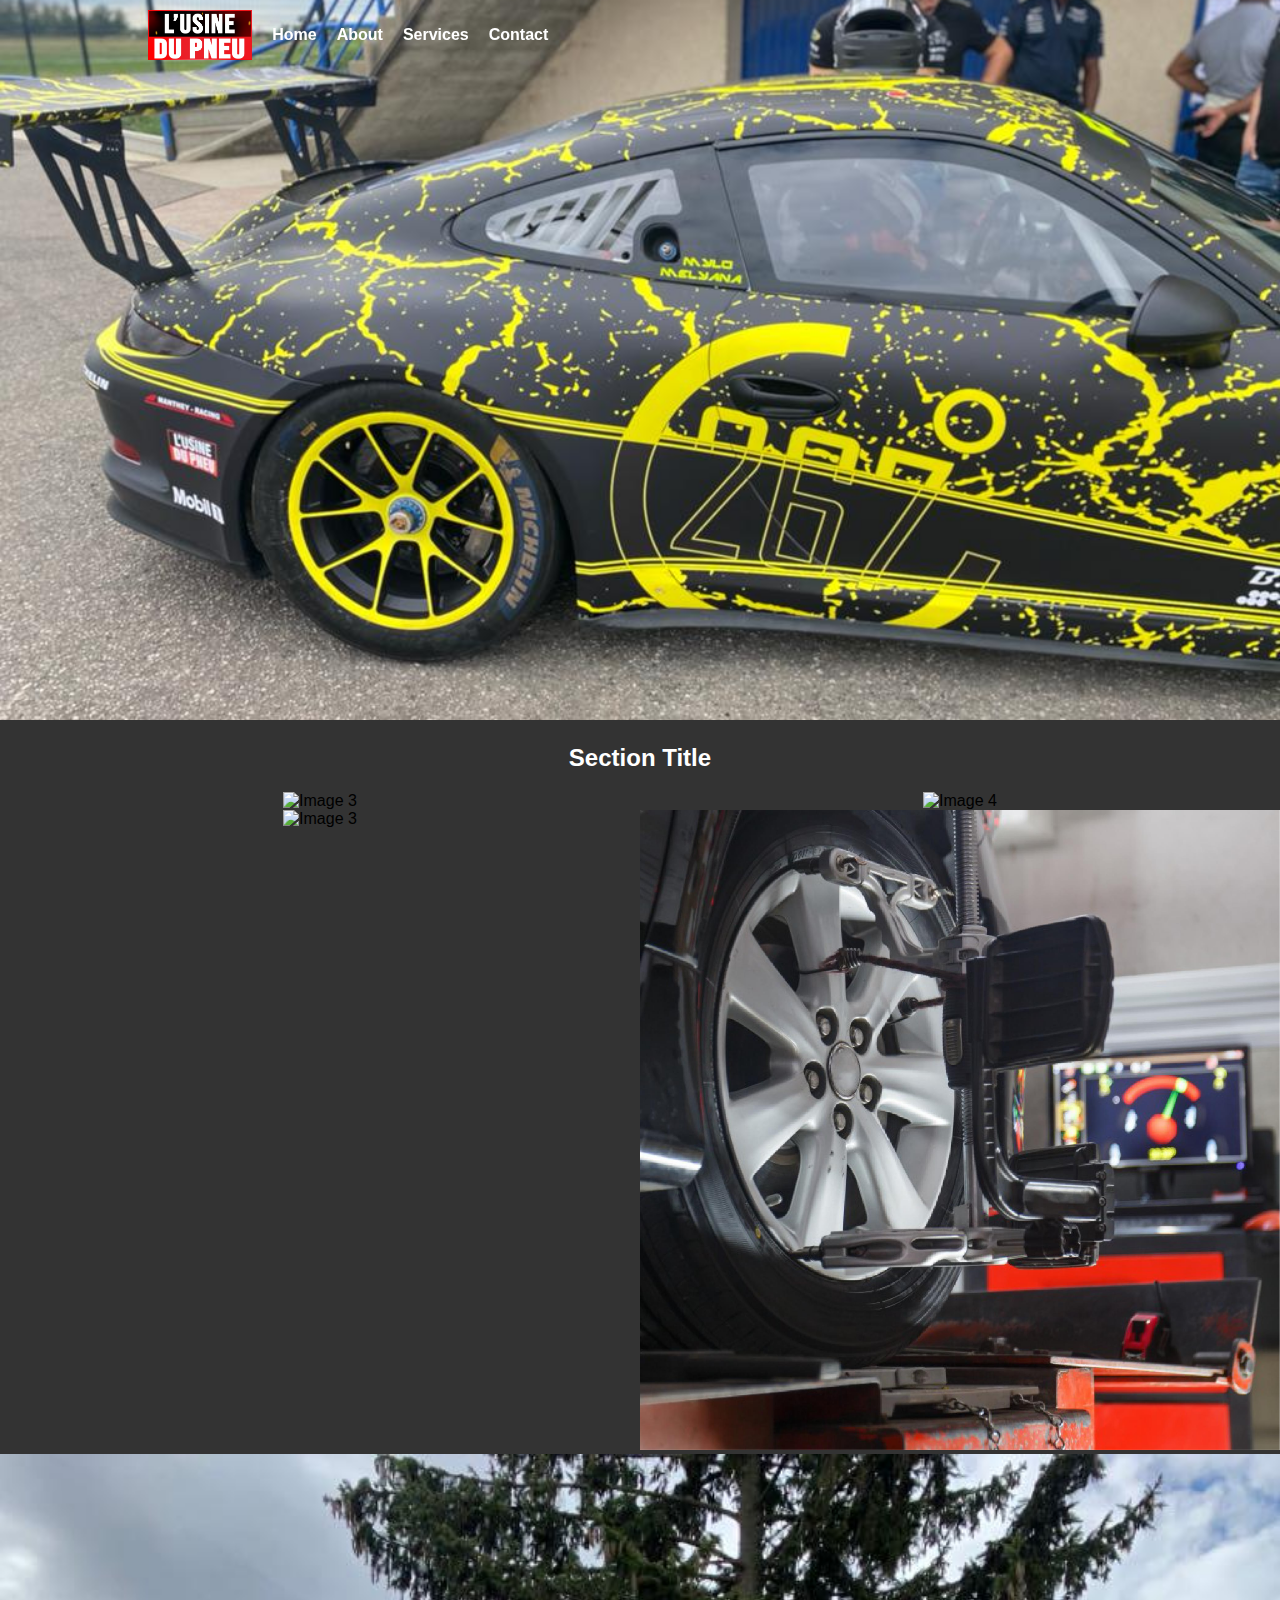
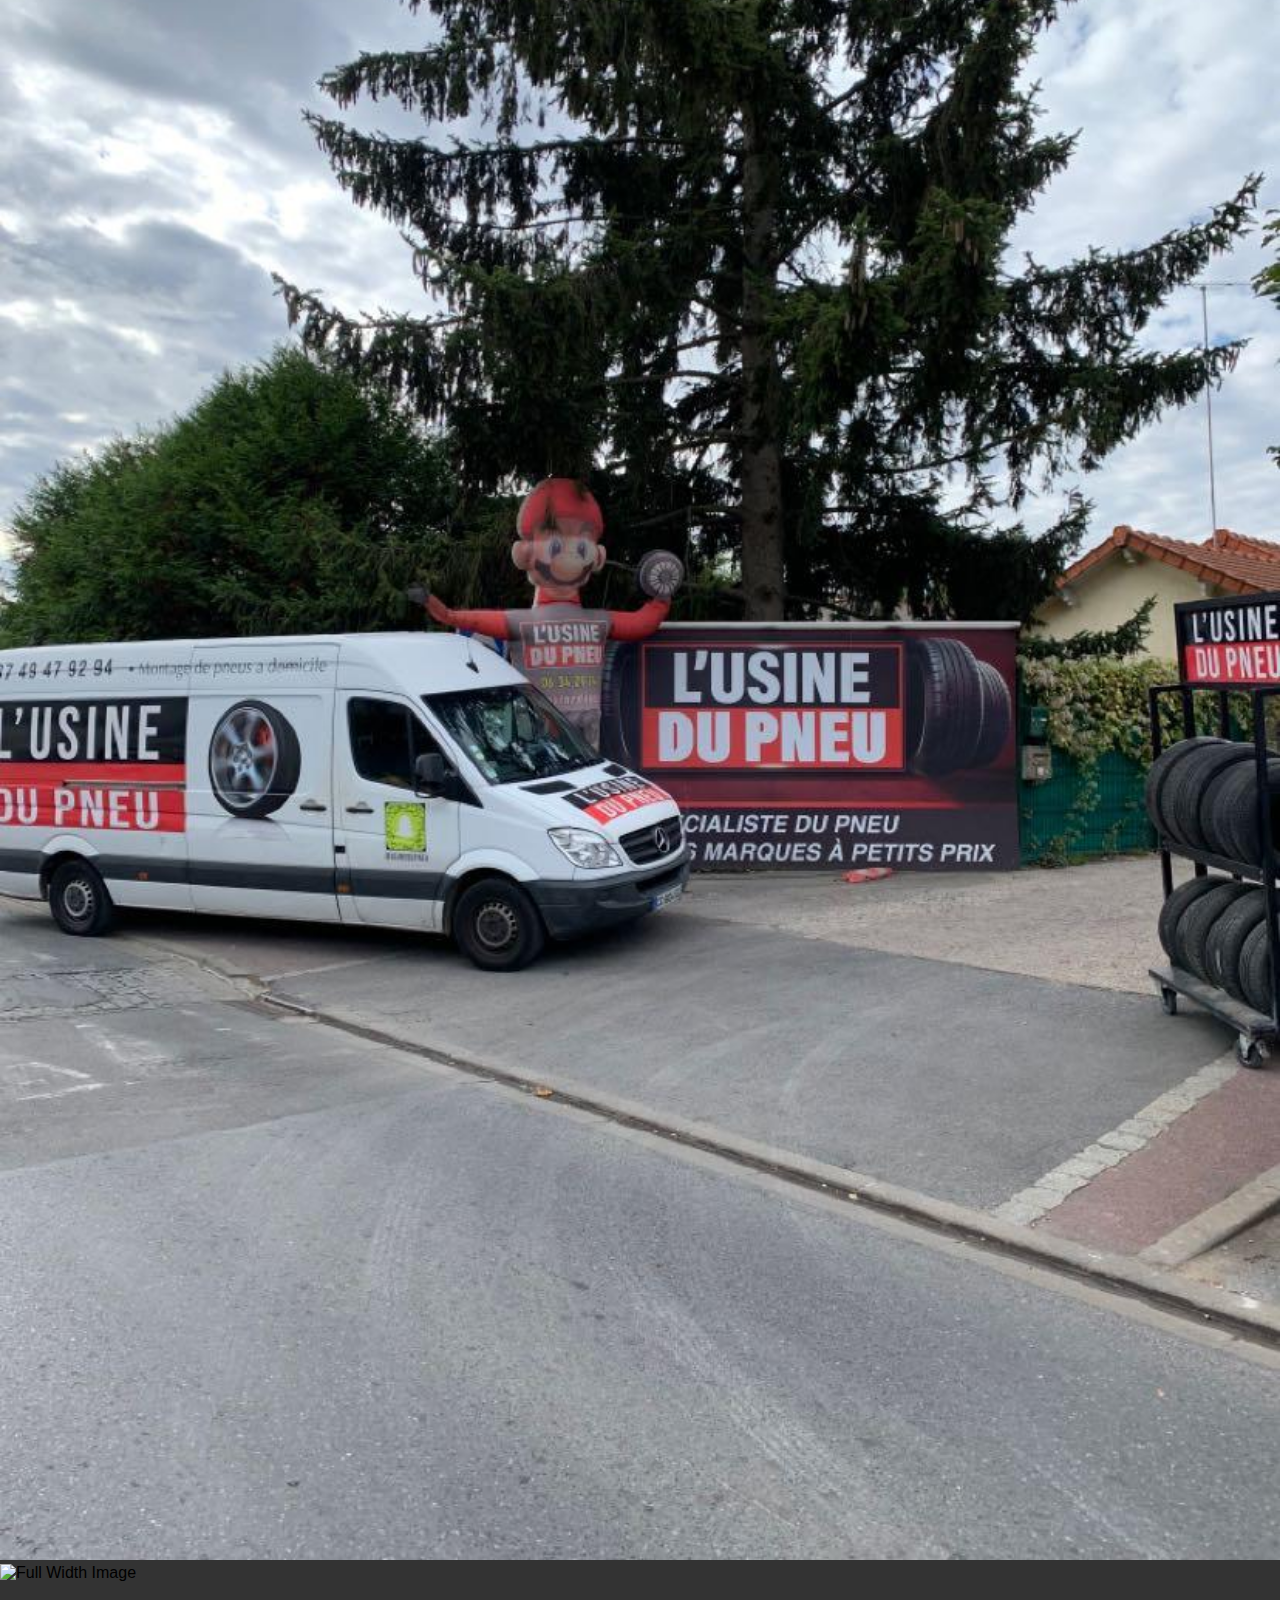
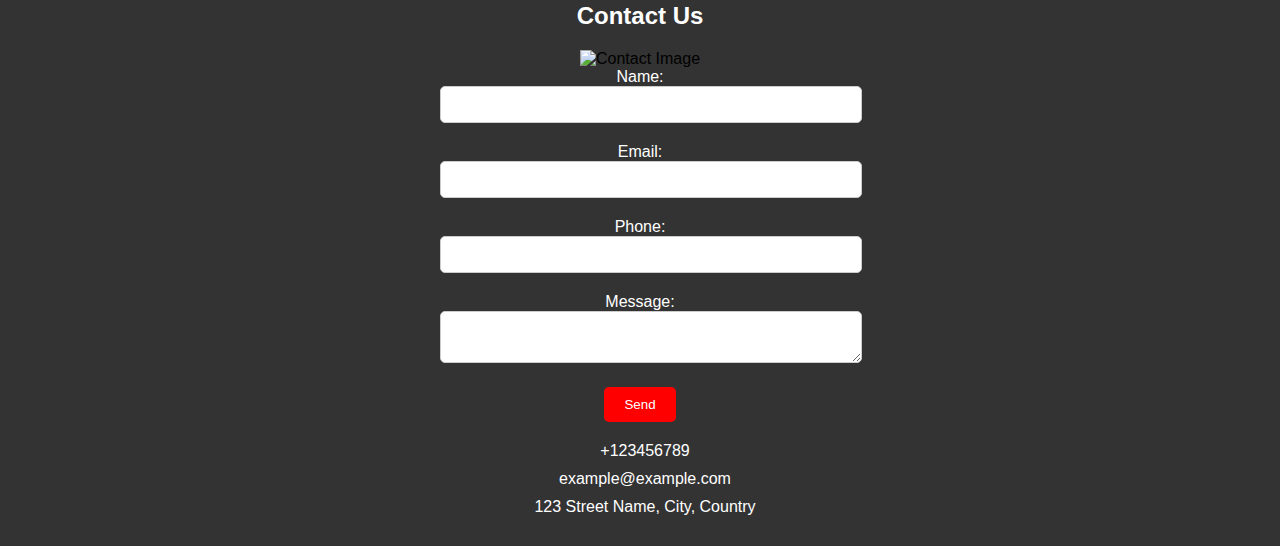
==== index.html @ d8e9148c "first version" ====
<!DOCTYPE html>
<html lang="fr">
<head>
  <meta charset="UTF-8">
  <meta name="viewport" content="width=device-width, initial-scale=1.0">
  <title>Your Website Title</title>
  <link rel="stylesheet" href="styles.css">

</head>
<body>
    <header class="navbar">
        <div class="logo">
          <img src="img\logo.png" alt="Logo">
        </div>
        <nav class="navbar-menu">
          <ul>
            <li><a href="#">Home</a></li>
            <li><a href="#">About</a></li>
            <li><a href="#">Services</a></li>
            <li><a href="#">Contact</a></li>
          </ul>
        </nav>
        <div class="hamburger">
          <div class="bar"></div>
          <div class="bar"></div>
          <div class="bar"></div>
        </div>
      </header>

      
      <div class="slideshow-container">
        <div class="slide fade">
          <img src="img\img2.jpg" class="slide-image" alt="Slide 1">
          <div class="text">Caption Text 1</div>
        </div>
      
        <div class="slide fade">
          <img src="img\tires.jpg" class="slide-image" alt="Slide 1">
          <div class="text">Caption Text 2</div>
        </div>
      
        <div class="slide fade">
          <img src="img\equipe.jpg" class="slide-image" alt="Slide 1">
          <div class="text">Caption Text 3</div>
        </div>
      </div>
      

<section class="two-column-section">
  <h2 class="section-title">Section Title</h2>
  <div class="row">
    <div class="column">
      <img src="img\equi.jpg" alt="Image 3">
      <div class="text">Text for Image 3</div>
    </div>
    <div class="column">
      <img src="img\mont.jpg" alt="Image 4">
      <div class="text">Text for Image 4</div>
    </div>
  </div>
  <div class="row">
    <div class="column">
      <img src="img\meche.jpg" alt="Image 3">
      <div class="text">Text for Image 3</div>
    </div>
    <div class="column">
      <img src="img\geo.jpg" alt="Image 4">
      <div class="text">Text for Image 4</div>
    </div>
  </div>
</section>

<section class="full-width-section">
  <div class="image-container">
    <img src="img\entre.jpg" alt="Full Width Image">
    <div class="black-square">
      <div class="tiny-circle"></div>
      <div class="text">Tiny Littldsadase Text</div>
    </div>
  </div>
</section>

<section class="full-width-section">
    <div class="image-container">
      <img src="img\img4.jpg" alt="Full Width Image">


    </div>
  </section>

<section class="contact-section">
  <h2 class="section-title">Contact Us</h2>
  <div class="image-container">
    <img src="contact-image.jpg" alt="Contact Image">
  </div>
  <form class="contact-form">
    <div class="form-group">
      <label for="name">Name:</label>
      <input type="text" id="name" name="name" required>
    </div>
    <div class="form-group">
      <label for="email">Email:</label>
      <input type="email" id="email" name="email" required>
    </div>
    <div class="form-group">
      <label for="phone">Phone:</label>
      <input type="tel" id="phone" name="phone">
    </div>
    <div class="form-group">
      <label for="message">Message:</label>
      <textarea id="message" name="message" required></textarea>
    </div>
    <button type="submit" class="send-button">Send</button>
  </form>
</section>

<section class="contact-center">
  <div class="contact-item">
    <i class="fas fa-phone"></i>
    <span>+123456789</span>
  </div>
  <div class="contact-item">
    <i class="fas fa-envelope"></i>
    <span>example@example.com</span>
  </div>
  <div class="contact-item">
    <i class="fas fa-map-marker-alt"></i>
    <span>123 Street Name, City, Country</span>
  </div>
</section>

<script src="script.js"></script>
</body>
</html>
---- styles.css ----
/* General styles */
body {
    margin: 0;
    font-family: Arial, sans-serif;
    background-color: #333; /* Dark background color */
  }


/* Navbar styles */
.navbar {
  position: fixed;
  top: 0;
  left: 10%;
  width: 100%;
  display: flex;
  align-items: center;
  background-color: transparent;
  padding: 10px 20px;
  z-index: 1000;
}

.navbar-menu ul {
  list-style: none;
  margin: 0;
  padding: 0;
  display: flex;
  align-items: center; /* Center menu items vertically */
}

.navbar-menu ul li {
  margin-right: 20px;
  opacity: 0; /* Initially hidden */
  transform: translateY(20px); /* Initially positioned slightly below */
  transition: opacity 0.5s ease, transform 0.5s ease;
}

.navbar-menu ul li:last-child {
  margin-right: 0;
}

.navbar-menu ul li a {
  text-decoration: none;
  color: white;
  font-weight: bold;
}

.logo {
  display: flex;
  align-items: center;
}

.logo img {
  max-height: 50px; /* Adjust as needed */
  margin-right: 20px; /* Adjust space between logo and menu items */
}

/* Hamburger menu styles */
.hamburger {
  display: none; /* Initially hidden */
  cursor: pointer;
}

.bar {
  width: 25px;
  height: 3px;
  background-color: white;
  margin: 5px 0;
}

/* Animation for menu text */
.navbar-menu ul li {
  opacity: 1; /* Show the menu item */
  transform: translateY(0); /* Move the menu item to its original position */
}






/* Hide all slides by default */
.slide {
  display: none;
  position: relative;
  overflow: hidden; /* Crop the height of the images */
}

/* Center the text vertically and horizontally */
.text {
  position: absolute;
  top: 50%; /* Initially position the text at the center vertically */
  left: 50%;
  transform: translate(-50%, 50%); /* Initially position the text at the center horizontally */
  color: white;
  text-align: center;
  font-size: 24px; /* Set the font size to be larger */
  opacity: 0; /* Initially hide the text */
  transition: transform 0.5s ease, opacity 0.5s ease; /* Add transition for smooth animation */
}

.slide.active .text {
  transform: translate(-50%, -50%); /* Move the text to the center */
  opacity: 1; /* Make the text visible */
}

.slide-image {
  width: 100%;
  height: auto; /* Ensure images maintain aspect ratio */
  object-fit: cover; /* Cover the entire slide while maintaining aspect ratio */
  max-height: 80vh; /* Set a maximum height for the slide as a percentage of the viewport height */
}

/* Fade animation */
.fade {
  animation-name: fade;
  animation-duration: 1.5s;
}

@keyframes fade {
  from {
    opacity: 0.4;
  }
  to {
    opacity: 1;
  }
}







  
  /* Styles for two-column-section */
  .two-column-section {
    text-align: center;
  }
  
  .section-title {
    color: white;
  }
  
  .row {
    display: flex;
    justify-content: center;
  }
  
  .column {
    flex: 0 0 50%; /* Each column takes 50% of the width */
    position: relative;
    overflow: hidden;
  }
  
  .column img {
    width: 100%;
    height: auto;
    transition: transform 0.5s ease;
  }
  
  .text {
    position: absolute;
    bottom: 20px; /* Adjust as needed */
    left: 50%;
    transform: translateX(-50%);
    color: white;
    font-size: 18px;
  }
  
  .column:hover img {
    transform: scale(1.1); /* Zoom effect on hover */
  }
  
  /* Styles for full-width-section */
  .full-width-section {
    position: relative;
    width: 100%;
    overflow: hidden;
  }
  
  .image-container {
    position: relative;
    width: 100%;
  }
  
  .image-container img {
    width: 100%;
    height: auto;
    transition: transform 0.5s ease;
  }
  
  .black-square {
    position: absolute;
    top: 20px;
    right: 20px;
    background-color: rgba(0, 0, 0, 0.5);
    color: white;
    padding: 10px;
    display: none; /* Initially hidden */
  }
  
  .tiny-circle {
    width: 20px;
    height: 20px;
    background-color: white;
    border-radius: 50%;
  }
  
  .text {
    font-size: 14px;
    margin-left: 5px;
  }
  
  .animate {
    animation: zoom-out 1s ease forwards, fade-in 1s ease forwards;
  }
  
  @keyframes zoom-out {
    0% {
      transform: scale(1);
    }
    100% {
      transform: scale(1.1);
    }
  }
  
  @keyframes fade-in {
    0% {
      opacity: 0;
    }
    100% {
      opacity: 1;
    }
  }
  
  /* Styles for contact-section */
  .contact-section {
    text-align: center;
  }
  
  .contact-form {
    max-width: 400px; /* Adjust as needed */
    margin: 0 auto;
  }
  
  .form-group {
    margin-bottom: 20px;
  }
  
  label {
    display: block;
    color: white;
  }
  
  input[type="text"],
  input[type="email"],
  input[type="tel"],
  textarea {
    width: 100%;
    padding: 10px;
    border: 1px solid #ccc;
    border-radius: 5px;
  }
  
  .send-button {
    background-color: red;
    color: white;
    padding: 10px 20px;
    border: none;
    border-radius: 5px;
    cursor: pointer;
    transition: background-color 0.3s ease;
  }
  
  .send-button:hover {
    background-color: darkred;
  }
  
  /* Styles for contact-center */
  .contact-center {
    text-align: center;
    color: white;
    background-color: #333; /* Dark background color */
    padding: 20px 0;
  }
  
  .contact-item {
    margin-bottom: 10px;
  }
  
  .contact-item i {
    margin-right: 10px;
  }
  
  .contact-item span {
    font-size: 16px;
  }
  /* General styles */

/* Add these styles for small screen sizes (up to 768px) */
@media only screen and (max-width: 768px) {
  .two-column-section .column {
    flex: 0 0 100%; /* Each column takes 100% of the width */
  }
}

/* Add these styles for extra small screen sizes (up to 576px) */
@media only screen and (max-width: 576px) {
  .contact-form {
    max-width: 90%; /* Adjust as needed */
  }
}
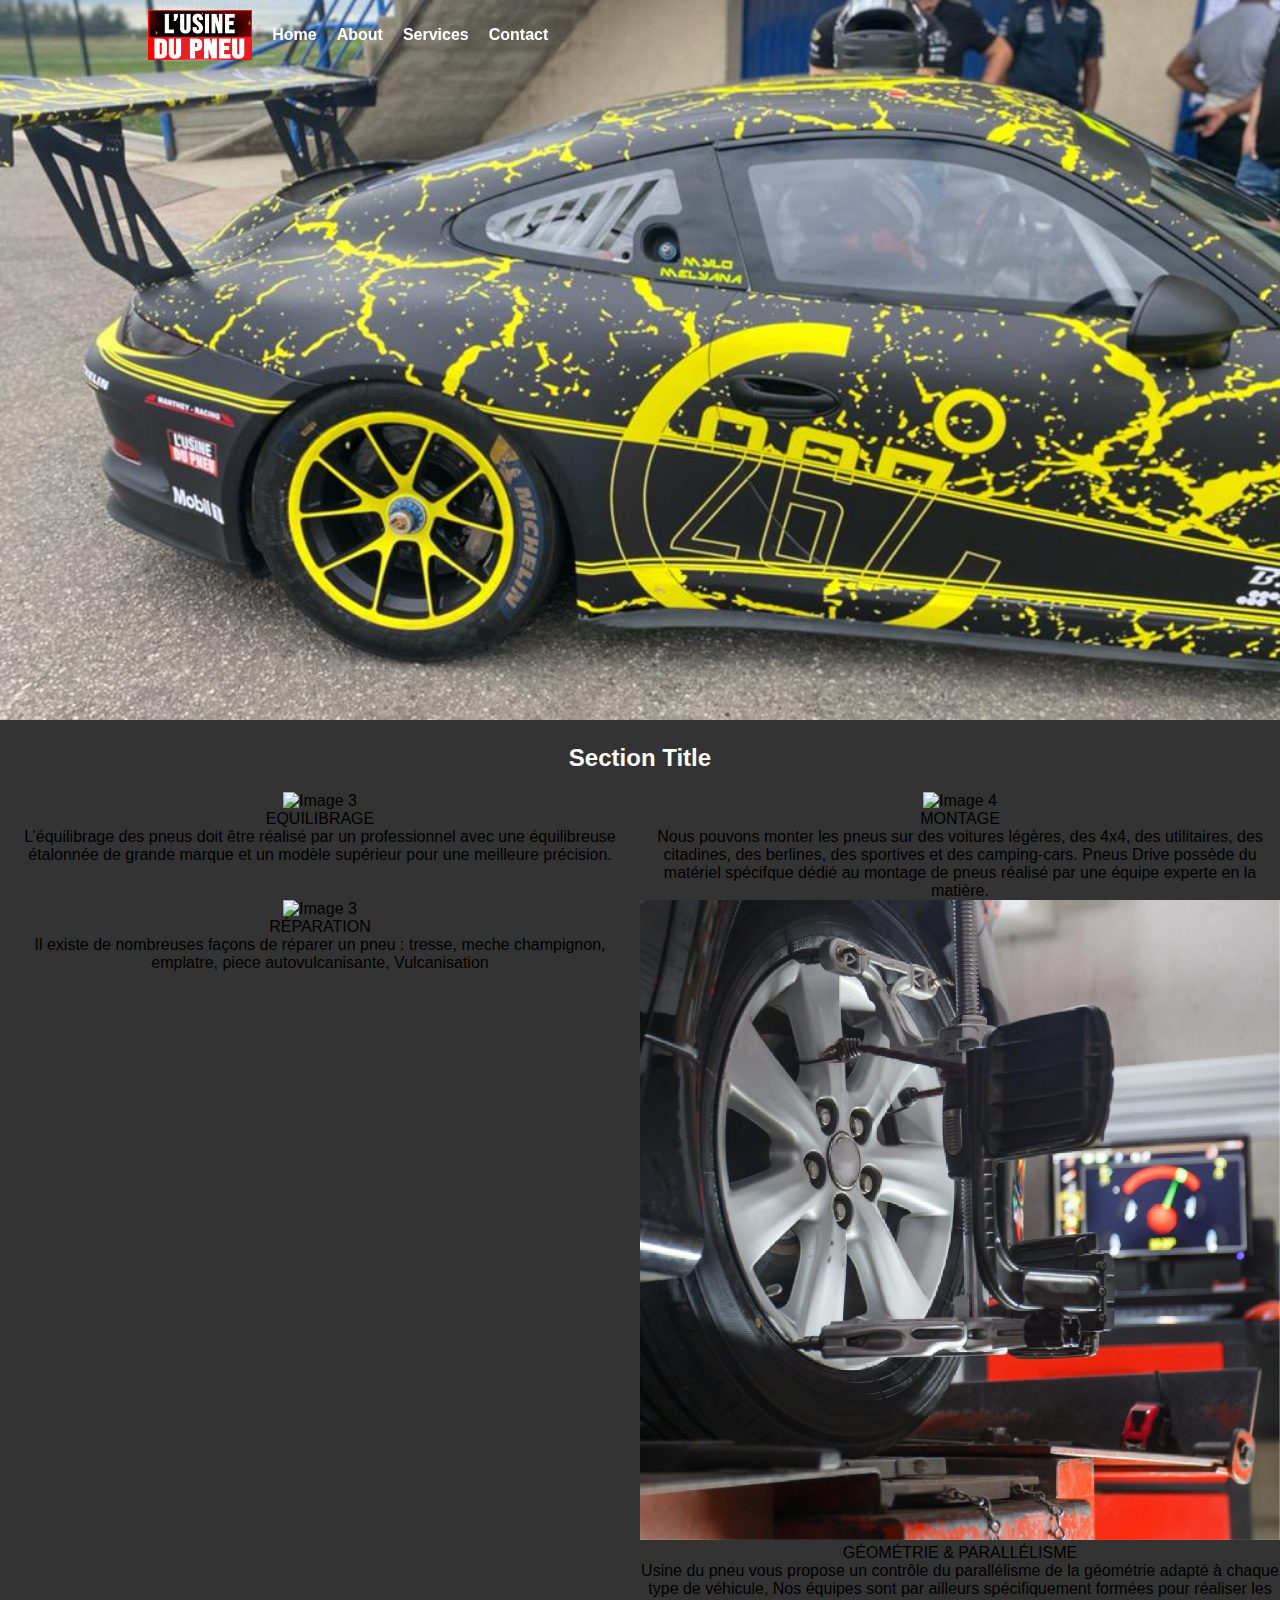
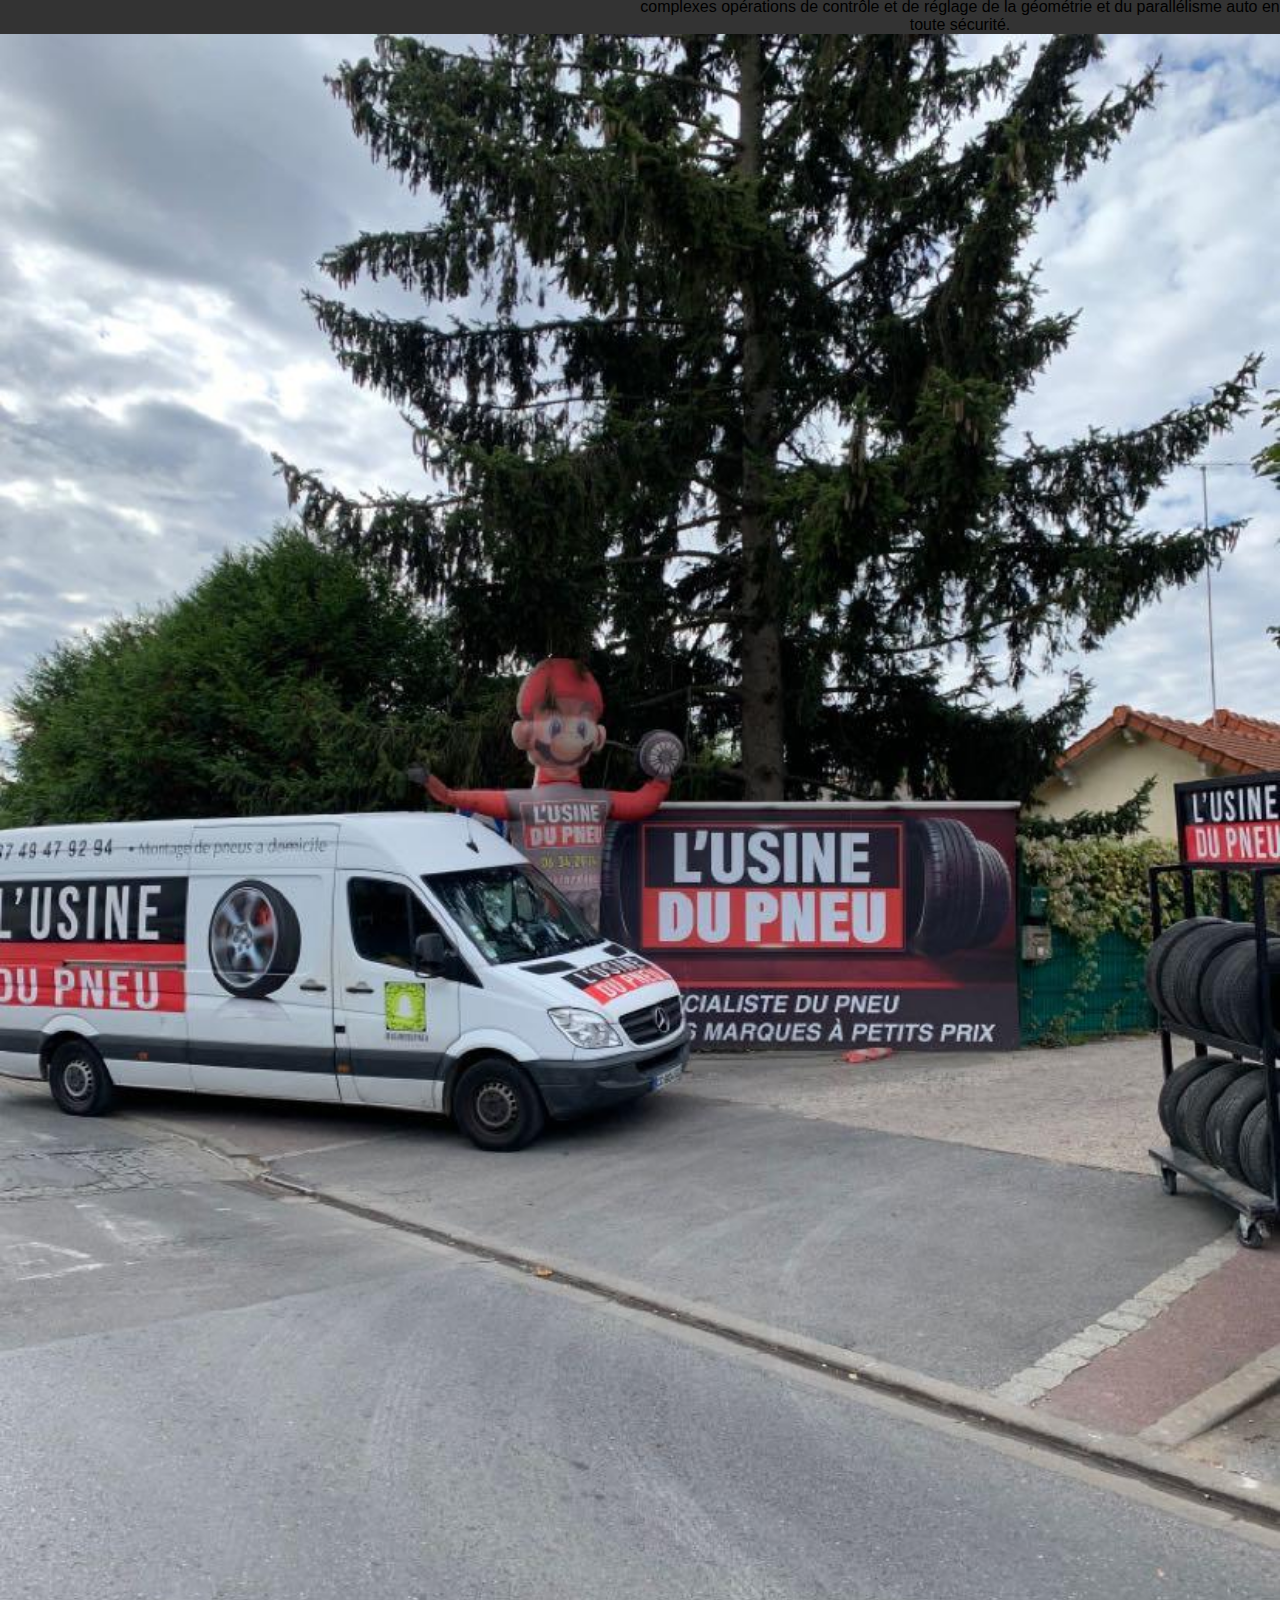
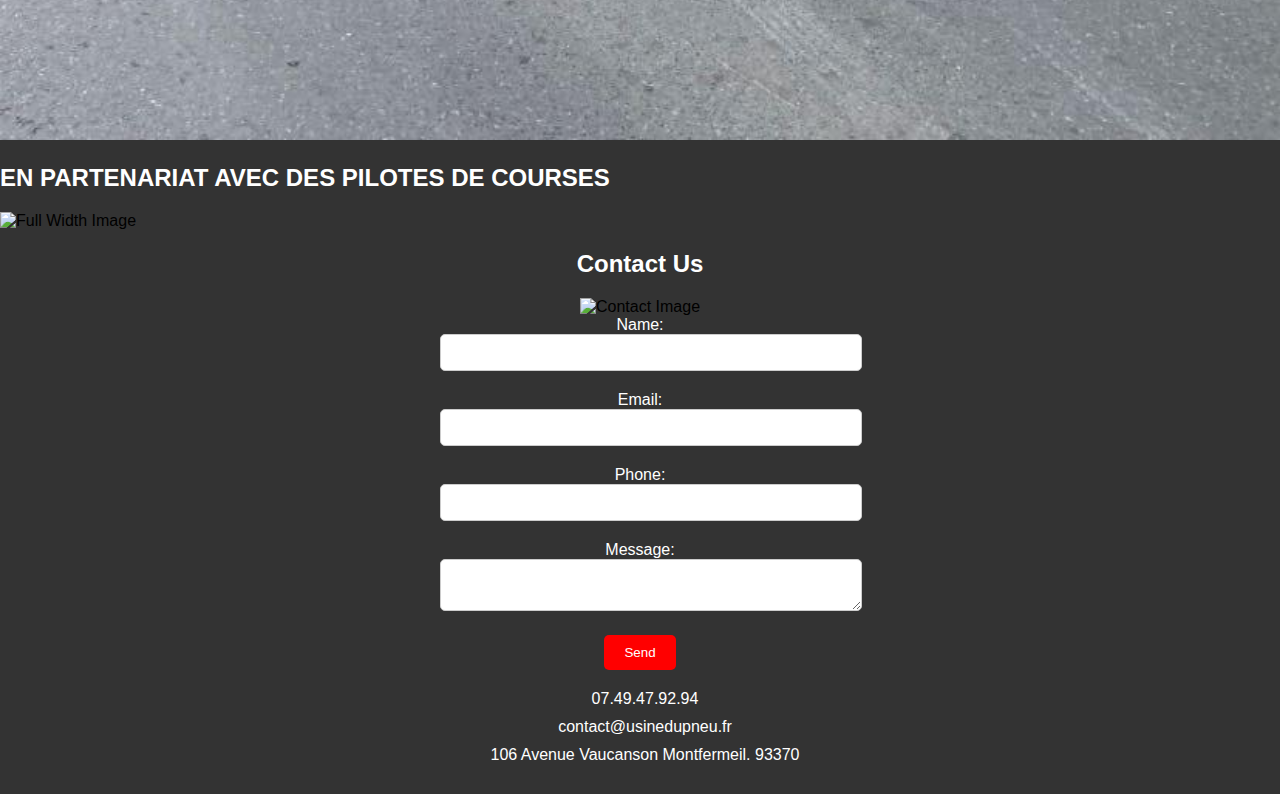
==== commit 78f8cb68: "almost ready" ====
--- a/index.html
+++ b/index.html
@@ -31,17 +31,18 @@
       <div class="slideshow-container">
         <div class="slide fade">
           <img src="img\img2.jpg" class="slide-image" alt="Slide 1">
-          <div class="text">Caption Text 1</div>
+          <div class="text">TOUT TYPES DE PNEU CITADINE,
+            BERLINE, SUV, SPORTIF, UTILITAIRE</div>
         </div>
       
         <div class="slide fade">
           <img src="img\tires.jpg" class="slide-image" alt="Slide 1">
-          <div class="text">Caption Text 2</div>
+          <div class="text">BESOIN DE CHANGER VOS PNEUS?</div>
         </div>
       
         <div class="slide fade">
           <img src="img\equipe.jpg" class="slide-image" alt="Slide 1">
-          <div class="text">Caption Text 3</div>
+          <div class="text">UNE ÉQUIPE EXPÉRIMENTÉ</div>
         </div>
       </div>
       
@@ -51,35 +52,48 @@
   <div class="row">
     <div class="column">
       <img src="img\equi.jpg" alt="Image 3">
-      <div class="text">Text for Image 3</div>
+      <div class="text2">EQUILIBRAGE</div>
+      <div class="text3">L’équilibrage des pneus doit être réalisé par un professionnel avec une équilibreuse étalonnée de grande
+        marque et un modèle supérieur pour une meilleure précision.</div>
     </div>
     <div class="column">
       <img src="img\mont.jpg" alt="Image 4">
-      <div class="text">Text for Image 4</div>
+      <div class="text2">MONTAGE</div>
+      <div class="text3">Nous pouvons monter les pneus sur des voitures légères, des 4x4, des utilitaires, des citadines, des berlines,
+        des sportives et des camping-cars. Pneus Drive possède du matériel spécifque dédié au montage de pneus
+        réalisé par une équipe experte en la matière.</div>
     </div>
   </div>
   <div class="row">
     <div class="column">
       <img src="img\meche.jpg" alt="Image 3">
-      <div class="text">Text for Image 3</div>
+      <div class="text2">RÉPARATION</div>
+      <div class="text3">Il existe de nombreuses façons de réparer un pneu : tresse, meche champignon, emplatre, piece
+        autovulcanisante, Vulcanisation</div>
     </div>
     <div class="column">
       <img src="img\geo.jpg" alt="Image 4">
-      <div class="text">Text for Image 4</div>
+      <div class="text2">GÉOMÉTRIE & PARALLÉLISME</div>
+      <div class="text3">Usine du pneu vous propose un contrôle du parallélisme de la géométrie adapté à chaque type de véhicule,
+        Nos équipes sont par ailleurs spécifiquement formées pour réaliser les complexes opérations de contrôle et
+        de réglage de la géométrie et du parallélisme auto en toute sécurité.</div>
     </div>
   </div>
 </section>
+
 
 <section class="full-width-section">
   <div class="image-container">
     <img src="img\entre.jpg" alt="Full Width Image">
     <div class="black-square">
       <div class="tiny-circle"></div>
-      <div class="text">Tiny Littldsadase Text</div>
+      <div class="text4">ON VIENT CHEZ VOUS!</div>
+      <div class="text5"> Nos équipes se déplacent chez vous ou à votre bureau, il suffit de prendre rendez-vous .</div>
     </div>
   </div>
 </section>
 
+<h2 class="section-title">EN PARTENARIAT AVEC DES PILOTES DE COURSES</h2>
 <section class="full-width-section">
     <div class="image-container">
       <img src="img\img4.jpg" alt="Full Width Image">
@@ -117,15 +131,15 @@
 <section class="contact-center">
   <div class="contact-item">
     <i class="fas fa-phone"></i>
-    <span>+123456789</span>
+    <span>07.49.47.92.94</span>
   </div>
   <div class="contact-item">
     <i class="fas fa-envelope"></i>
-    <span>example@example.com</span>
+    <span>contact@usinedupneu.fr</span>
   </div>
   <div class="contact-item">
     <i class="fas fa-map-marker-alt"></i>
-    <span>123 Street Name, City, Country</span>
+    <span> 106 Avenue Vaucanson Montfermeil. 93370</span>
   </div>
 </section>
 
--- a/styles.css
+++ b/styles.css
@@ -93,7 +93,8 @@
   transform: translate(-50%, 50%); /* Initially position the text at the center horizontally */
   color: white;
   text-align: center;
-  font-size: 24px; /* Set the font size to be larger */
+  font-weight:800;
+  font-size: 50px; /* Set the font size to be larger */
   opacity: 0; /* Initially hide the text */
   transition: transform 0.5s ease, opacity 0.5s ease; /* Add transition for smooth animation */
 }
@@ -102,6 +103,7 @@
   transform: translate(-50%, -50%); /* Move the text to the center */
   opacity: 1; /* Make the text visible */
 }
+
 
 .slide-image {
   width: 100%;
@@ -158,7 +160,7 @@
     transition: transform 0.5s ease;
   }
   
-  .text {
+  .textb   {
     position: absolute;
     bottom: 20px; /* Adjust as needed */
     left: 50%;
@@ -170,6 +172,10 @@
   .column:hover img {
     transform: scale(1.1); /* Zoom effect on hover */
   }
+  
+
+
+
   
   /* Styles for full-width-section */
   .full-width-section {
@@ -206,7 +212,7 @@
     border-radius: 50%;
   }
   
-  .text {
+  .texta {
     font-size: 14px;
     margin-left: 5px;
   }
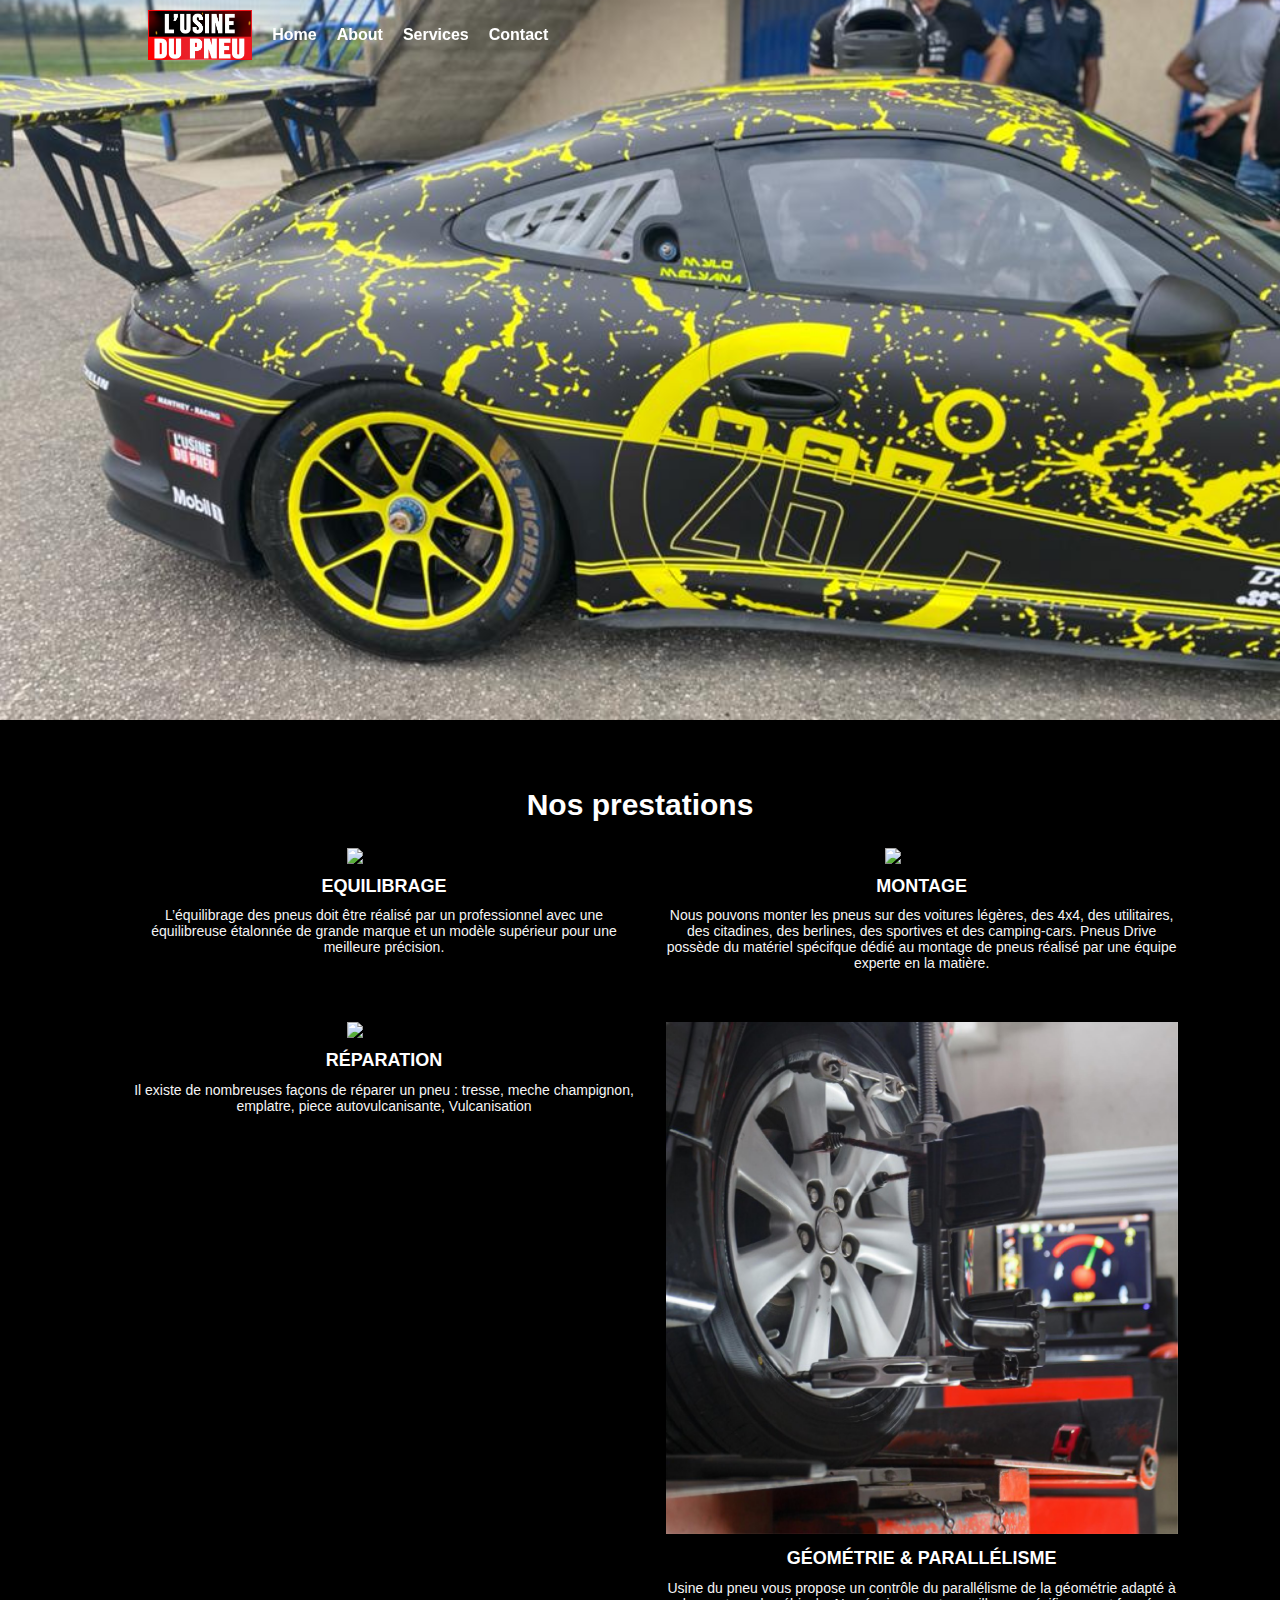
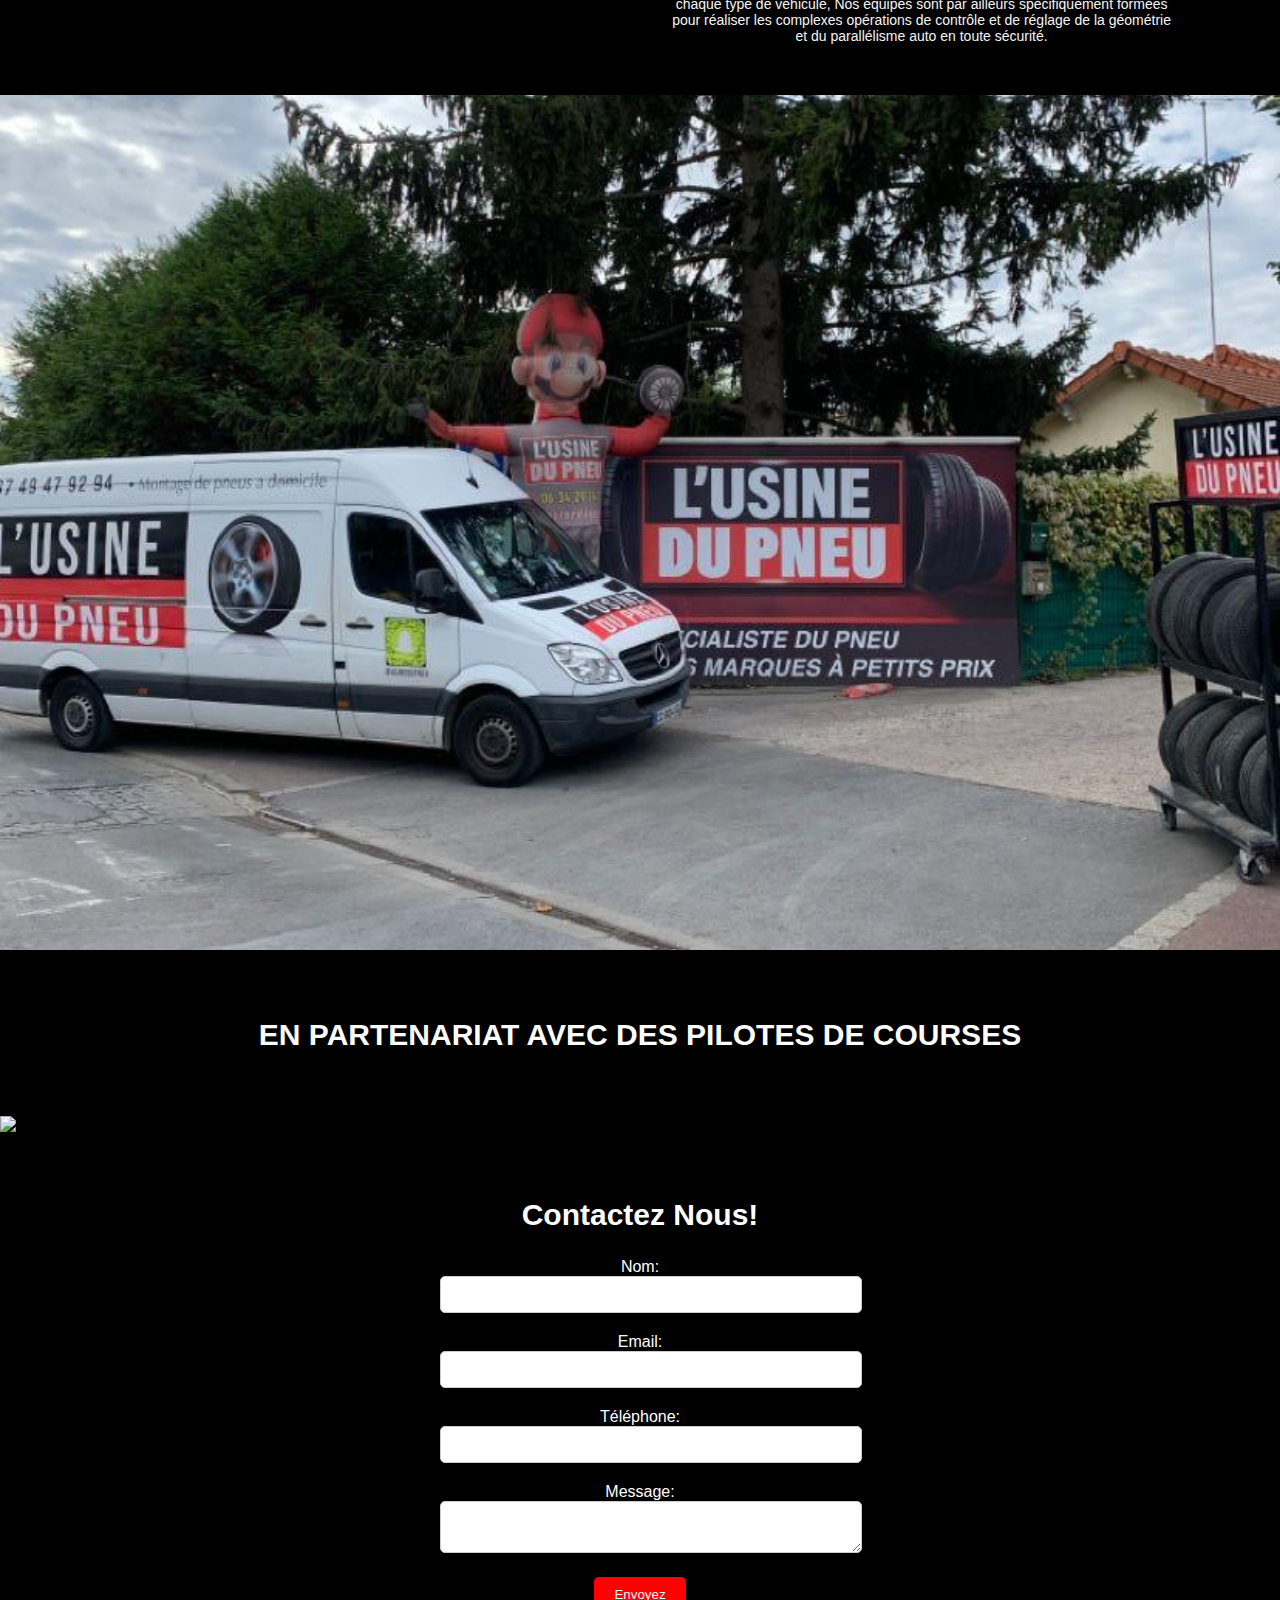
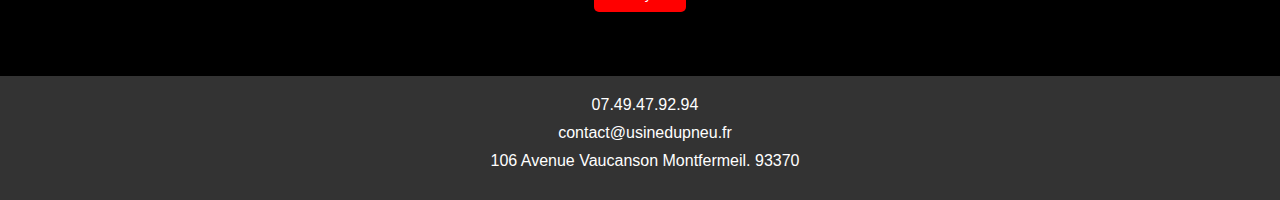
==== commit 25a35610: "first revesion" ====
--- a/index.html
+++ b/index.html
@@ -48,7 +48,7 @@
       
 
 <section class="two-column-section">
-  <h2 class="section-title">Section Title</h2>
+  <h2 class="section-title">Nos prestations</h2>
   <div class="row">
     <div class="column">
       <img src="img\equi.jpg" alt="Image 3">
@@ -86,14 +86,15 @@
   <div class="image-container">
     <img src="img\entre.jpg" alt="Full Width Image">
     <div class="black-square">
-      <div class="tiny-circle"></div>
       <div class="text4">ON VIENT CHEZ VOUS!</div>
-      <div class="text5"> Nos équipes se déplacent chez vous ou à votre bureau, il suffit de prendre rendez-vous .</div>
+      <div class="text5">Nos équipes se déplacent chez vous ou à votre bureau, il suffit de prendre rendez-vous.</div>
     </div>
   </div>
 </section>
 
-<h2 class="section-title">EN PARTENARIAT AVEC DES PILOTES DE COURSES</h2>
+
+
+<h2 class="section-title text6">EN PARTENARIAT AVEC DES PILOTES DE COURSES</h2>
 <section class="full-width-section">
     <div class="image-container">
       <img src="img\img4.jpg" alt="Full Width Image">
@@ -103,13 +104,11 @@
   </section>
 
 <section class="contact-section">
-  <h2 class="section-title">Contact Us</h2>
-  <div class="image-container">
-    <img src="contact-image.jpg" alt="Contact Image">
-  </div>
+  <h2 class="section-title">Contactez Nous!</h2>
+
   <form class="contact-form">
     <div class="form-group">
-      <label for="name">Name:</label>
+      <label for="name">Nom:</label>
       <input type="text" id="name" name="name" required>
     </div>
     <div class="form-group">
@@ -117,14 +116,14 @@
       <input type="email" id="email" name="email" required>
     </div>
     <div class="form-group">
-      <label for="phone">Phone:</label>
+      <label for="phone">Téléphone:</label>
       <input type="tel" id="phone" name="phone">
     </div>
     <div class="form-group">
       <label for="message">Message:</label>
       <textarea id="message" name="message" required></textarea>
     </div>
-    <button type="submit" class="send-button">Send</button>
+    <button type="submit" class="send-button">Envoyez</button>
   </form>
 </section>
 
--- a/styles.css
+++ b/styles.css
@@ -2,7 +2,7 @@
 body {
     margin: 0;
     font-family: Arial, sans-serif;
-    background-color: #333; /* Dark background color */
+    background-color: black;
   }
 
 
@@ -149,31 +149,62 @@
   }
   
   .column {
-    flex: 0 0 50%; /* Each column takes 50% of the width */
+    flex: 0 0 40%; /* Each column takes 25% of the width */
+    margin-left: 2%;
     position: relative;
     overflow: hidden;
   }
   
-  .column img {
-    width: 100%;
-    height: auto;
-    transition: transform 0.5s ease;
-  }
-  
-  .textb   {
-    position: absolute;
-    bottom: 20px; /* Adjust as needed */
-    left: 50%;
-    transform: translateX(-50%);
+/* Remove filter property from .column img */
+.column img {
+  width: 100%; /* Make the image fill the column */
+  height: auto;
+  object-fit: cover; /* Crop the image while maintaining aspect ratio */
+  transition: transform 0.5s ease;
+}
+
+/* Animation to reveal image */
+@keyframes revealImage {
+  0% {
+    opacity: 0; /* Start with opacity 0 */
+  }
+  50% {
+    opacity: 0; /* Maintain opacity 0 for half of the animation */
+  }
+  100% {
+    opacity: 1; /* End with opacity 1 */
+  }
+}
+
+.column img.reveal-animation {
+  animation: revealImage 1s ease forwards; /* Run the reveal animation once */
+  transform-origin: top left; /* Set transform origin to top left corner */
+}
+
+  .text2   {
+    margin-top: 2%;
+    margin-bottom: 2%;
+font-weight: bold;
     color: white;
     font-size: 18px;
+  }
+    
+  .text3   {
+    color: whitesmoke;
+    font-size: 14px;
+    margin-bottom: 10%;
   }
   
   .column:hover img {
     transform: scale(1.1); /* Zoom effect on hover */
   }
   
-
+h2{
+  margin-top: 5%;
+  margin-bottom: 2%;
+  font-weight: bold;
+  font-size: 30px;
+}
 
 
   
@@ -190,36 +221,55 @@
   }
   
   .image-container img {
-    width: 100%;
-    height: auto;
-    transition: transform 0.5s ease;
+
+      width: 100%;
+      height: auto; /* Ensure images maintain aspect ratio */
+      object-fit: cover; /* Cover the entire slide while maintaining aspect ratio */
+      max-height: 95vh; /* Set a maximum height for the slide as a percentage of the viewport height */
+
+    
   }
   
   .black-square {
     position: absolute;
-    top: 20px;
-    right: 20px;
-    background-color: rgba(0, 0, 0, 0.5);
-    color: white;
-    padding: 10px;
-    display: none; /* Initially hidden */
-  }
-  
-  .tiny-circle {
-    width: 20px;
-    height: 20px;
-    background-color: white;
-    border-radius: 50%;
-  }
-  
-  .texta {
-    font-size: 14px;
-    margin-left: 5px;
-  }
-  
+    top: 10%; /* Adjust as needed */
+    right: 10%; /* Adjust as needed */
+    background-color: black;
+    color: white;
+    padding: 20px;
+    max-width: 300px;
+
+
+    animation: slideIn 1s forwards; /* Slide in animation */
+    opacity: 0; /* Initially hidden */
+  }
+  @keyframes slideIn {
+    from {
+      transform: translateY(50px); /* Start position below */
+      opacity: 0; /* Start with opacity 0 */
+    }
+    to {
+      transform: translateY(0); /* End position */
+      opacity: 1; /* End with opacity 1 */
+    }
+  }
+  .black-square.show {
+    visibility: visible;
+    opacity: 1;
+    transform: translateY(0); /* Move the black square up */
+  }
   .animate {
     animation: zoom-out 1s ease forwards, fade-in 1s ease forwards;
   }
+.text4{
+  font-weight: bold;
+  font-size: 30px;
+  margin-bottom: 5%;
+}
+.text6{
+  text-align: center;
+  margin-bottom: 5%;
+}
   
   @keyframes zoom-out {
     0% {
@@ -247,6 +297,7 @@
   .contact-form {
     max-width: 400px; /* Adjust as needed */
     margin: 0 auto;
+    margin-bottom: 5%;
   }
   
   .form-group {
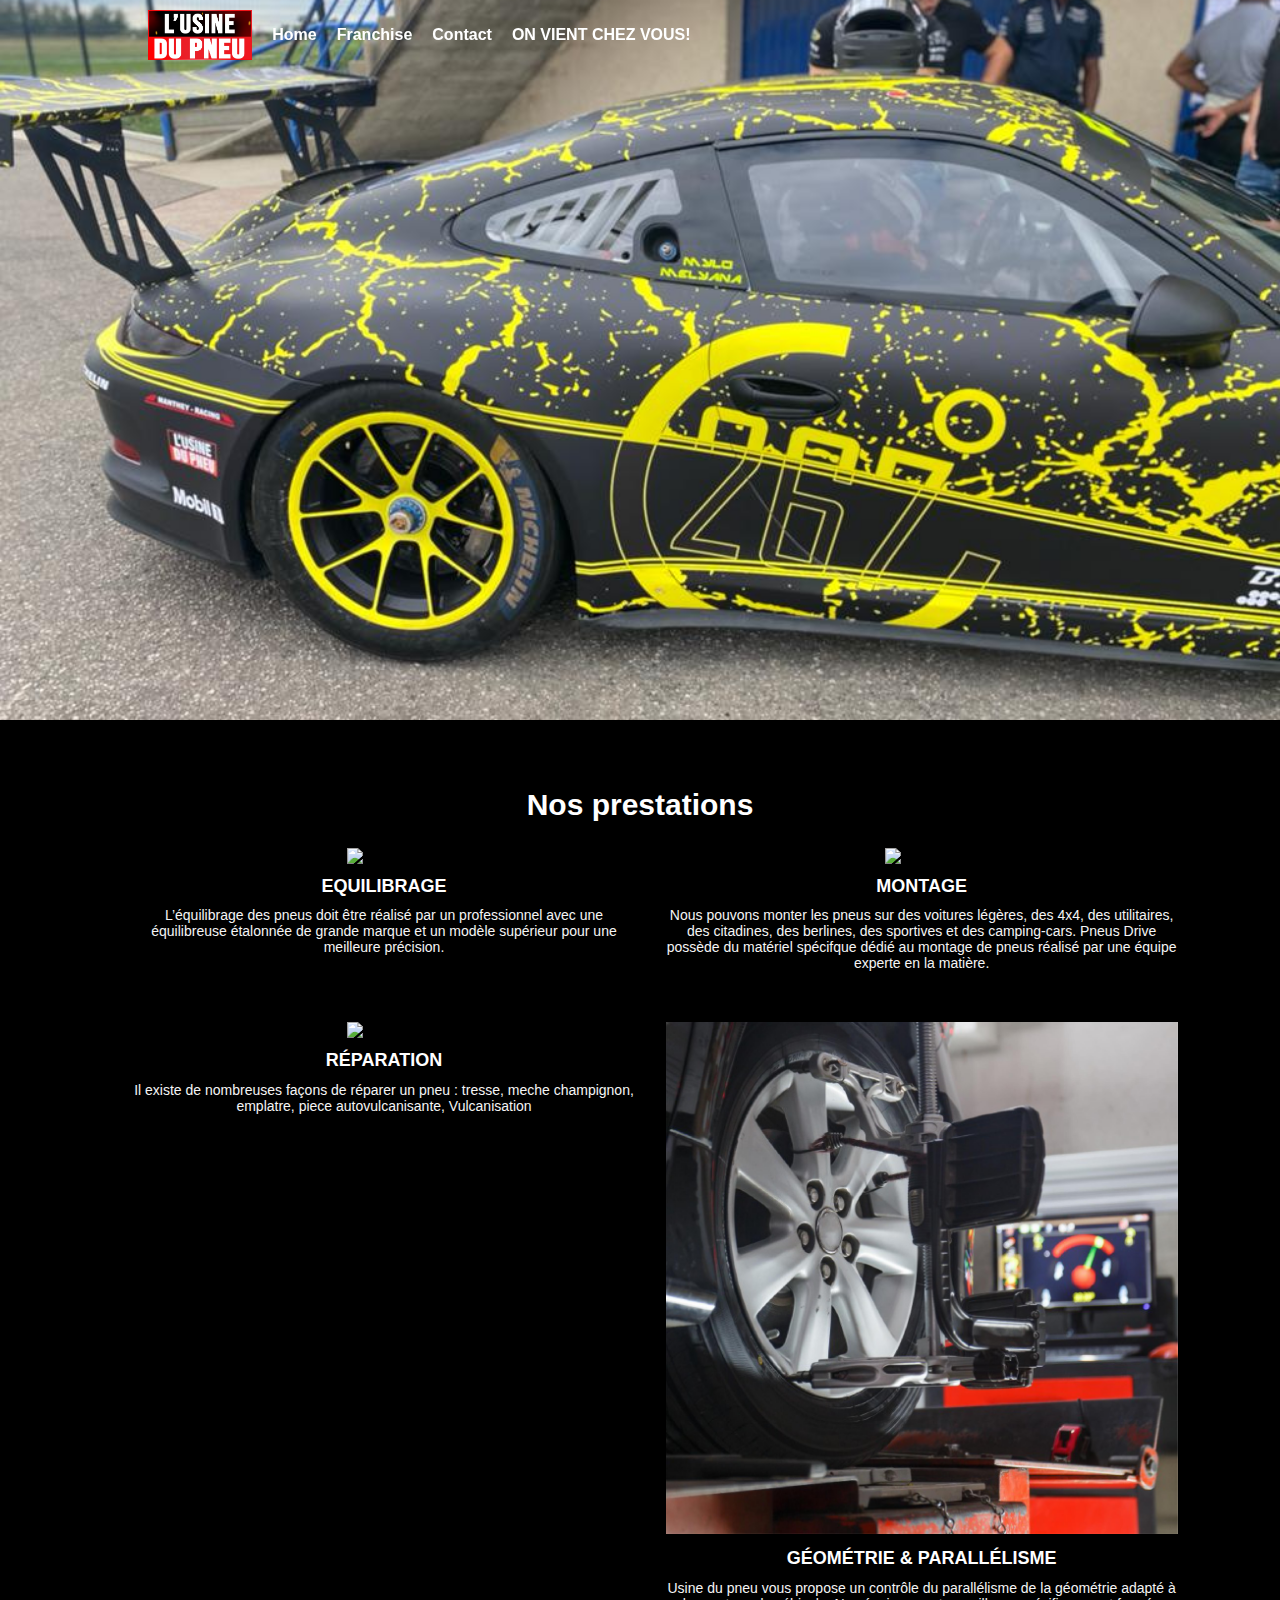
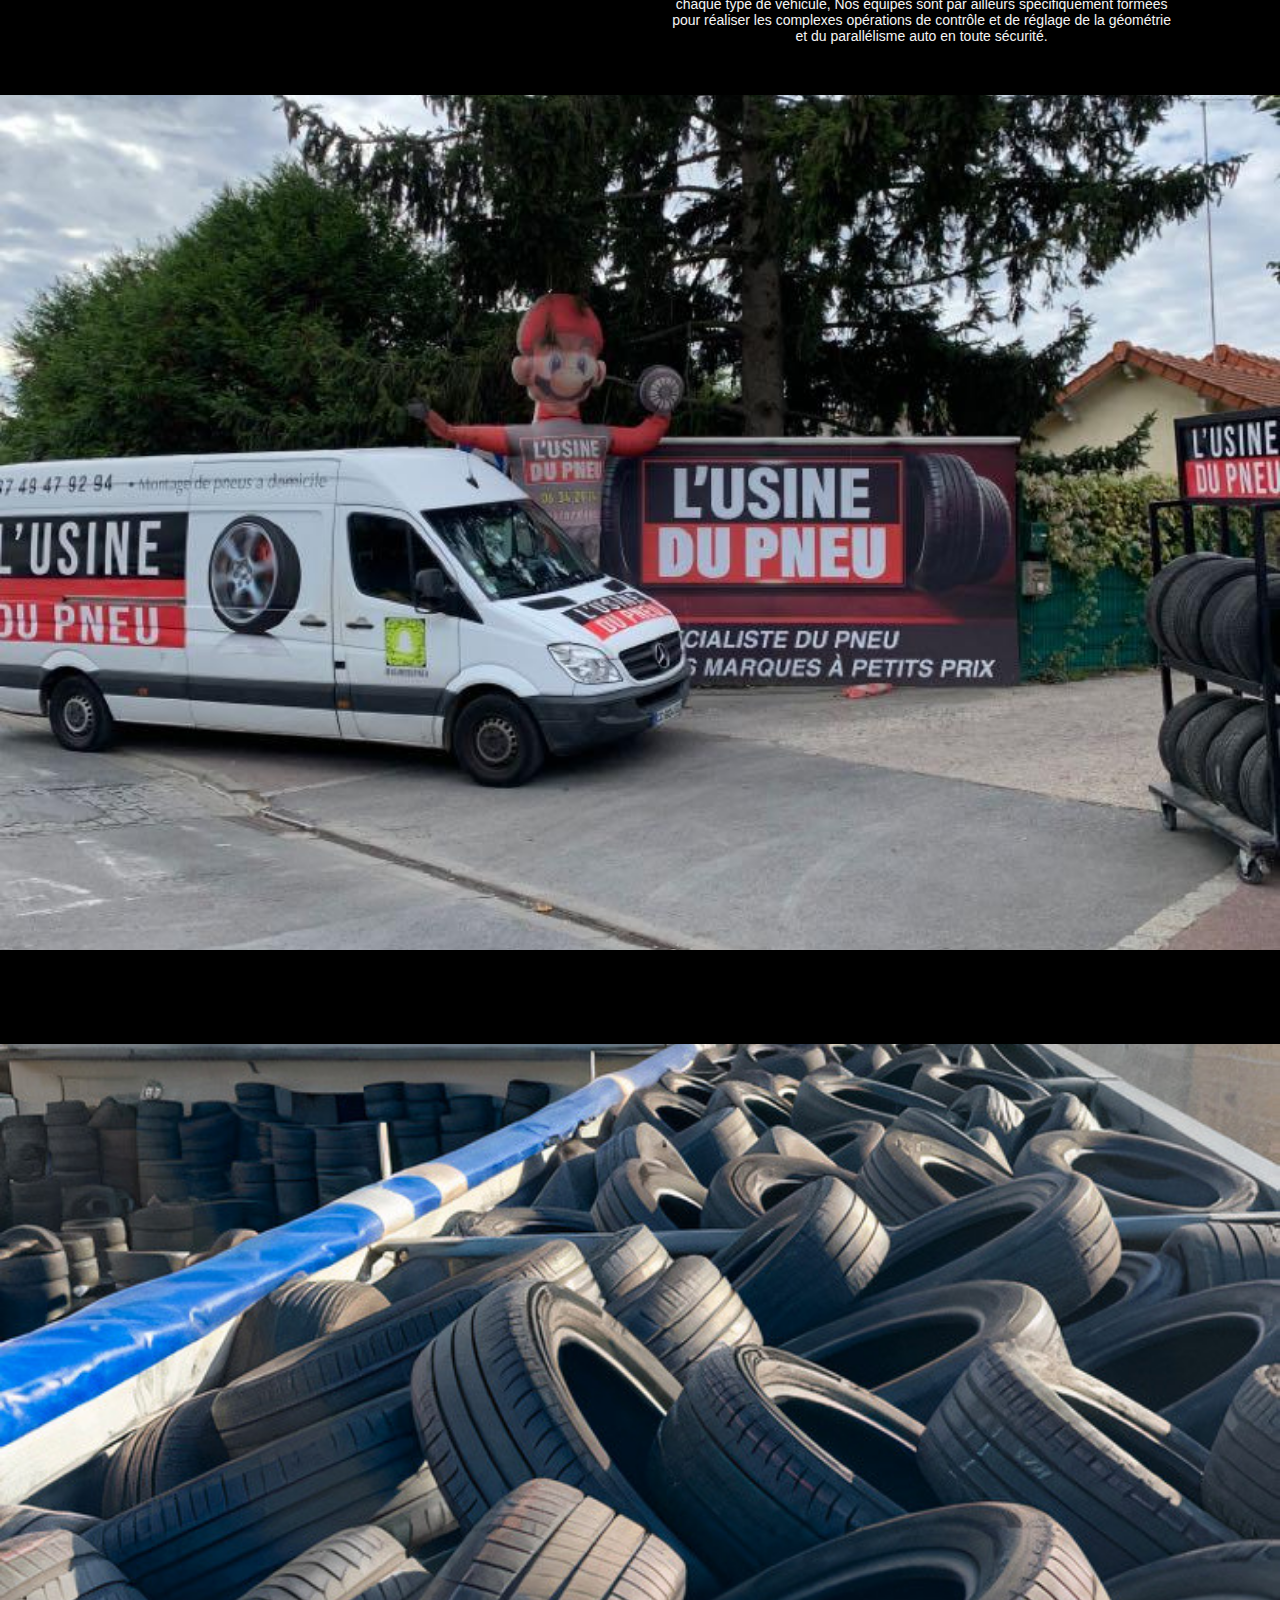
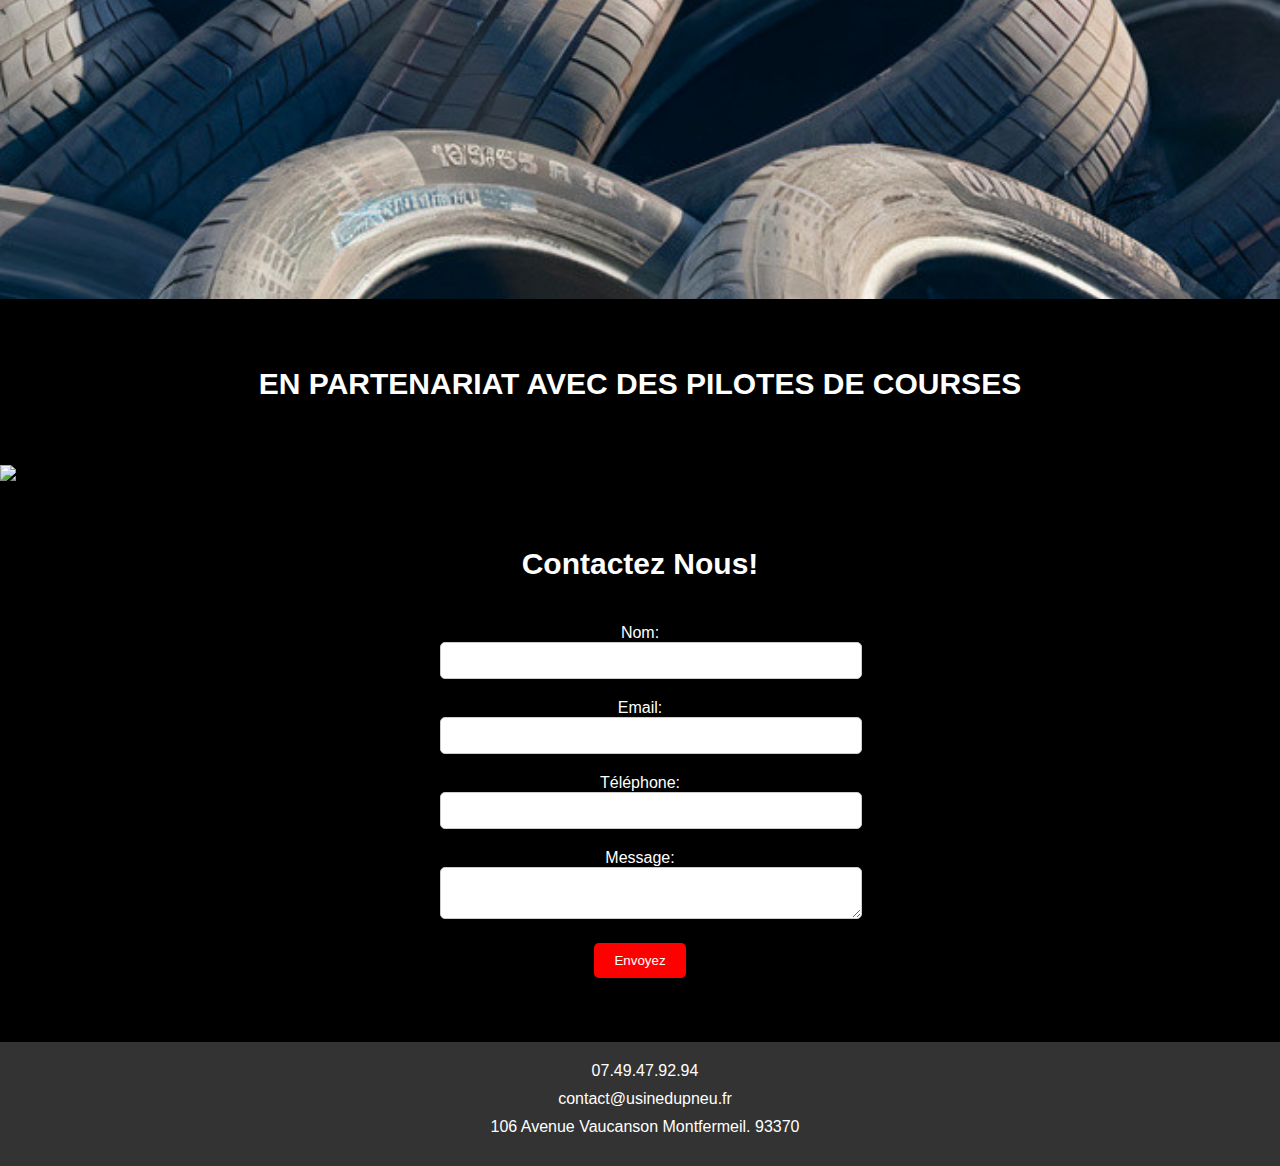
==== commit 07fb1813: "repairing it" ====
--- a/index.html
+++ b/index.html
@@ -3,8 +3,10 @@
 <head>
   <meta charset="UTF-8">
   <meta name="viewport" content="width=device-width, initial-scale=1.0">
-  <title>Your Website Title</title>
+  <title>l'usine du pneu</title>
   <link rel="stylesheet" href="styles.css">
+  <link rel="icon" type="image/png" href="logo.png"/>
+  <meta name="description" content="Bienvenue sur le site officiel du garage L'Usine du Pneu. Découvrez notre large gamme de services.">
 
 </head>
 <body>
@@ -15,9 +17,9 @@
         <nav class="navbar-menu">
           <ul>
             <li><a href="#">Home</a></li>
-            <li><a href="#">About</a></li>
-            <li><a href="#">Services</a></li>
+            <li><a href="Franchise.html">Franchise</a></li>
             <li><a href="#">Contact</a></li>
+            <li><a href="#">ON VIENT CHEZ VOUS!</a></li>
           </ul>
         </nav>
         <div class="hamburger">
@@ -93,6 +95,16 @@
 </section>
 
 
+<section class="full-width-section collec">
+  <div class="image-container">
+    <img src="img\collecPneu.jpg" alt="Full Width Image">
+    <div class="black-square">
+      <div class="text4">Une vaste collection de pneus</div>
+      <div class="text5">Chez nous, vous allez sûrement trouver votre besoin.</div>
+    </div>
+  </div>
+</section>
+
 
 <h2 class="section-title text6">EN PARTENARIAT AVEC DES PILOTES DE COURSES</h2>
 <section class="full-width-section">
@@ -107,7 +119,7 @@
   <h2 class="section-title">Contactez Nous!</h2>
 
   <form class="contact-form">
-    <div class="form-group">
+    <div class="form-group">one
       <label for="name">Nom:</label>
       <input type="text" id="name" name="name" required>
     </div>
@@ -129,7 +141,7 @@
 
 <section class="contact-center">
   <div class="contact-item">
-    <i class="fas fa-phone"></i>
+    <i class="fas fa-ph"></i>
     <span>07.49.47.92.94</span>
   </div>
   <div class="contact-item">
--- a/styles.css
+++ b/styles.css
@@ -126,7 +126,9 @@
     opacity: 1;
   }
 }
-
+.collec{
+  margin-top: 7%;
+}
 
 
 
@@ -160,6 +162,7 @@
   width: 100%; /* Make the image fill the column */
   height: auto;
   object-fit: cover; /* Crop the image while maintaining aspect ratio */
+  max-height: 60vh; 
   transition: transform 0.5s ease;
 }
 
@@ -270,7 +273,7 @@
   text-align: center;
   margin-bottom: 5%;
 }
-  
+
   @keyframes zoom-out {
     0% {
       transform: scale(1);
@@ -299,7 +302,9 @@
     margin: 0 auto;
     margin-bottom: 5%;
   }
-  
+  .dreux{
+    max-height: 38%;
+  }
   .form-group {
     margin-bottom: 20px;
   }
